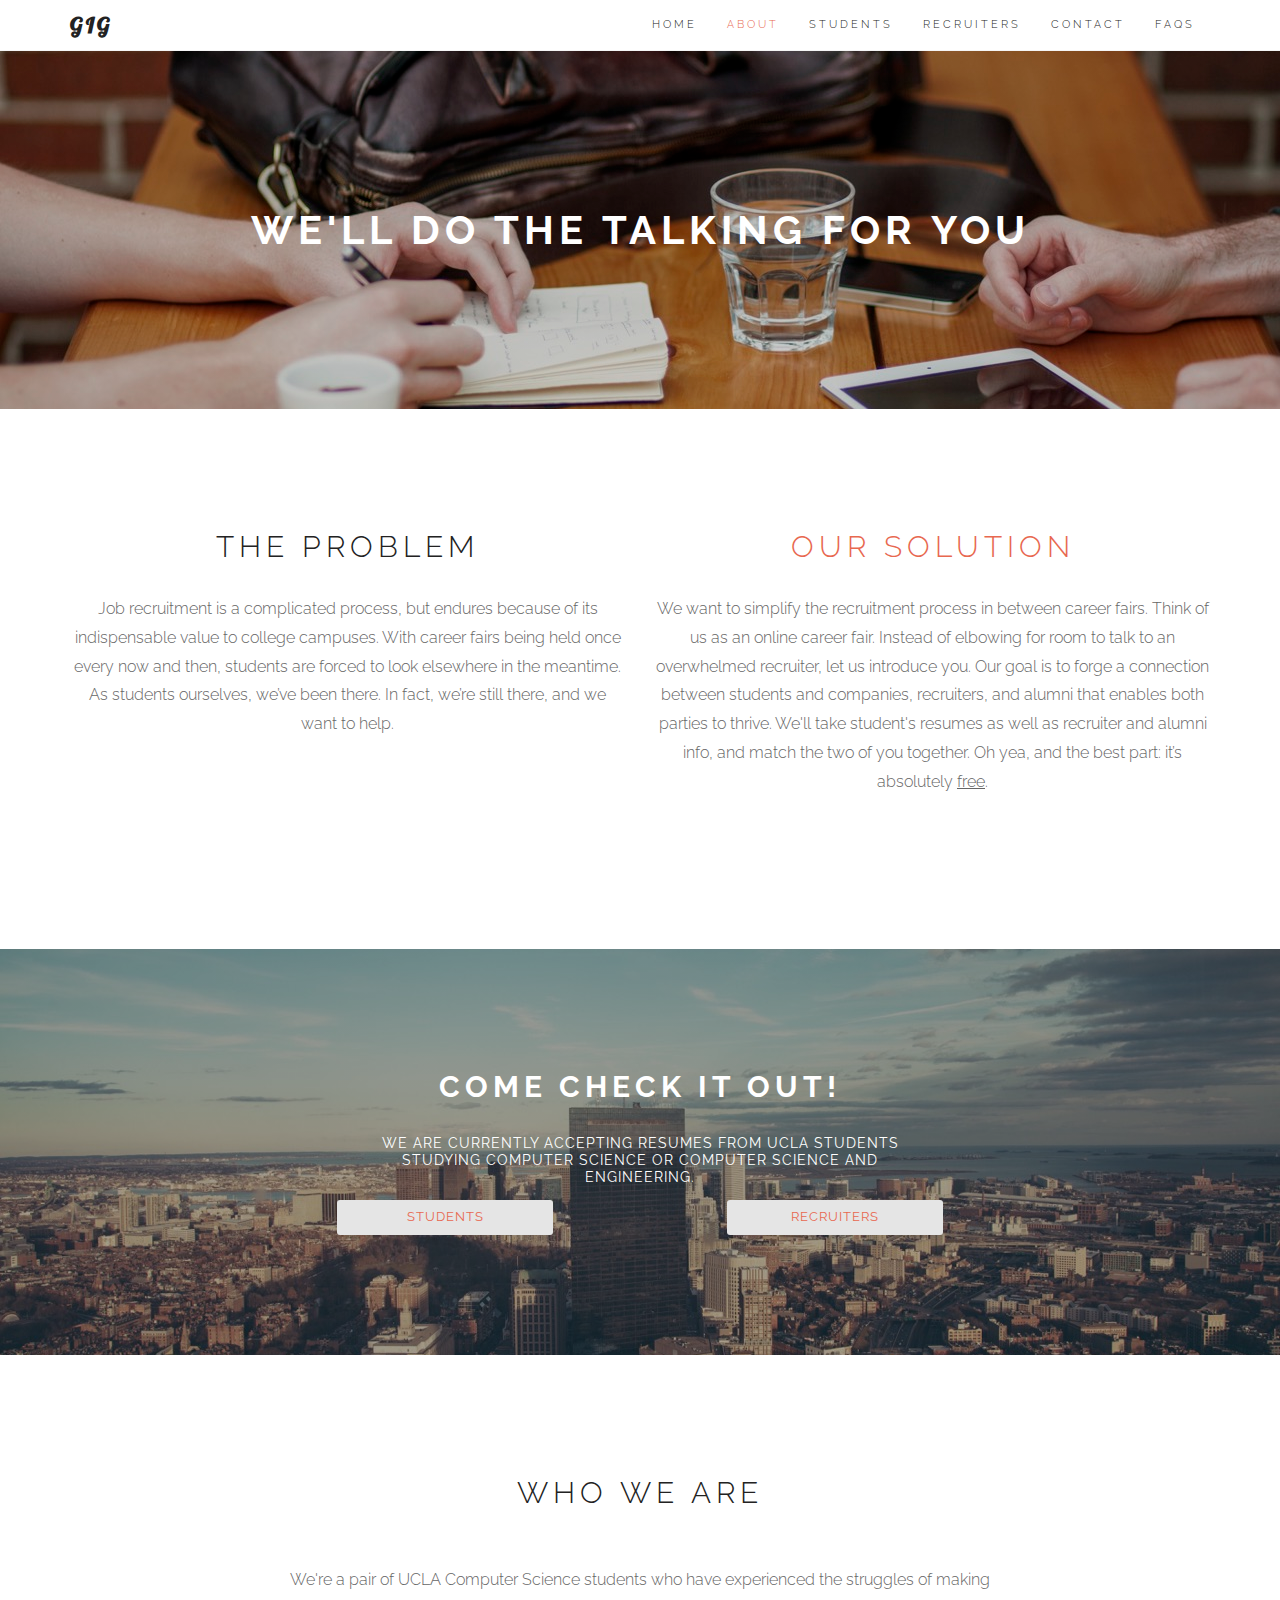
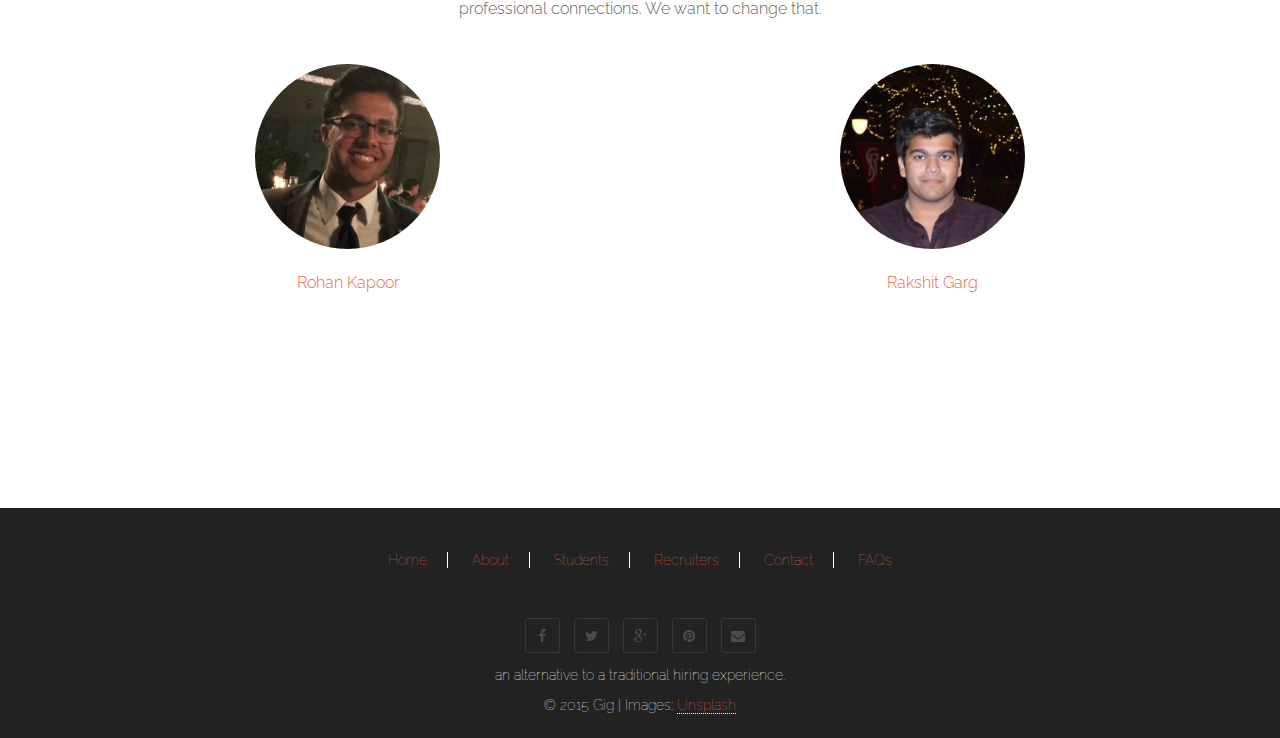
==== about.html @ ebc069ce "initial site" ====
<!DOCTYPE html>
<html lang="en">
<head>
    <meta charset="UTF-8">
    <meta name="viewport" content="width=device-width, initial-scale=1.0">
    <meta name="description" content="">
    <meta name="author" content="">

    <title>Gig</title>

    <!-- CSS -->
    <link href="assets/bootstrap/css/bootstrap.min.css" rel="stylesheet" media="screen">
    <link href="assets/css/font-awesome.min.css" rel="stylesheet" media="screen">
    <link href="assets/css/simple-line-icons.css" rel="stylesheet" media="screen">
    <link href="assets/css/animate.css" rel="stylesheet">

    <!-- Custom styles CSS -->
    <link href="assets/css/style.css" rel="stylesheet" media="screen">

    <script src="assets/js/modernizr.custom.js"></script>

</head>
<body>




<!-- Navigation start -->

<header class="header">

    <nav class="navbar navbar-custom" role="navigation">

        <div class="container">

            <div class="navbar-header">
                <button type="button" class="navbar-toggle" data-toggle="collapse" data-target="#custom-collapse">
                    <span class="sr-only">Toggle navigation</span>
                    <span class="icon-bar"></span>
                    <span class="icon-bar"></span>
                    <span class="icon-bar"></span>
                </button>
                <a class="navbar-brand" href="index.html">Gig</a>
            </div>

            <div class="collapse navbar-collapse" id="custom-collapse">
                <ul class="nav navbar-nav navbar-right">
                    <li><a href="index.html">Home</a></li>
                    <li class="active"><a href="about.html">About</a></li>
                    <li><a href="students.html">Students</a></li>
                    <li><a href="recruiters.html">Recruiters</a></li>
                    <li><a href="contact.html">Contact</a></li>
                        <li><a href="faq.html">FAQs</a></li>
                </ul>
            </div>

        </div><!-- .container -->

    </nav>

</header>

<!-- Navigation end -->
<section class="about-background">
    <div class="container">
        <h1 class="text-center" style="padding: 150px; color: white;">We'll do the talking for you</h1>
    </div>
</section>

<!-- Portfolio start -->

<section id="portfolio" class="pfblock">
    <div class="container">
        <div class="row">
            <div class="col-sm-6 pfblock-header" >
                <h2 class="pfblock-title">The Problem</h2>

                <div class="pfblock-subtitle2" style="padding-bottom: 90px;">
                    Job recruitment is a complicated process, but endures because of its
                    indispensable value to college campuses. With career fairs
                    being held once every now and then, students are forced to look elsewhere in
                    the meantime. As students ourselves, we’ve been there. In fact, we’re still there,
                    and we want to help.
                </div>
            </div>
            <div class="col-sm-6 pfblock-header wow fadeInUp">
                    <h2 class="pfblock-title" style="color: #E86850;">Our Solution</h2>

                    <div class="pfblock-subtitle2" style="padding-bottom: 30px;">
                        We want to simplify the recruitment process in between career fairs. Think of
                        us as an online career fair. Instead of elbowing for room to talk to an
                        overwhelmed recruiter, let us introduce you. Our goal is to forge a connection
                        between students and companies, recruiters, and alumni that enables both
                        parties to thrive. We'll take student's resumes as well as recruiter and
                        alumni info, and match the two of you together. Oh yea, and the best part:
                        it’s absolutely <u>free</u>.
                    </div>

            </div>
        </div>
        <!--<div class="row">
            <div class="col-sm-2"></div>
            <div class="col-sm-8 pfblock-header wow fadeInUp" >
                <h2 class="pfblock-title" style="color: #E86850;">Our Solution</h2>

                <div class="pfblock-subtitle2" style="padding-bottom: 30px;">
                    We want to simplify the recruitment process. Think of us as an online career fair. Instead of elbowing for
                    room to talk to an overwhelmed recruiter, let us introduce you. Our goal is to connect students with companies
                    where both parties will thrive.
                </div>

            </div>
            <div class="col-sm-2"></div>
        </div>-->
    </div>
</section>

<section class="pfblock students-recruits-background">
    <div class="container">
    <div class="row text-center">
        <div class="col-sm-3"></div>
        <div class="col-sm-6">
            <h2 class="pfblock-title text-center" style="color: white; font-weight: 700;">Come Check It Out!</h2>
            <h4 style=" padding-bottom: 10px; color: white; font-size: 14px; font-weight: 400;">We are currently accepting resumes from UCLA students
            studying Computer Science or Computer Science and Engineering. </h4>
        </div>
        <div class="col-sm-3"></div>
    </div>
    <div class="row">
        <div class="col-sm-2"></div>
        <div class="col-sm-4 pfblock-header wow fadeInUp" >
            <a class="button btn btn-group-lg" style="background-color: #e5e5e5; width:60%; !important;" href="students.php">Students</a>
        </div>
        <div class="col-sm-4 pfblock-header wow fadeInUp" >
            <a class="button btn btn-group-lg" style="background-color: #e5e5e5; width:60%; !important;" href="recruiters.html">Recruiters</a>
        </div>
        <div class="col-sm-2"></div>
    </div>
    </div>
</section>

<section class="pfblock">
    <div class="container">
        <div class="row">
            <div class="col-sm-2"></div>
            <div class="col-sm-8 pfblock-header wow fadeInUp" >
                <h2 class="pfblock-title">Who We Are</h2>
                <br>
                <div class="pfblock-subtitle3" >We're a pair of UCLA Computer Science students who have experienced the struggles of making professional connections. We want to change that.</div>
            </div>
            <div class="col-sm-2"></div>
        </div>
        <div class="row">
                <div class="col-sm-6 pfblock-header wow fadeInUp" align="middle" >
                    <img src="assets/images/rohan.jpg" class="img-responsive img-circle" style="padding: 20px; display: inline !important;"  width="225" alt="">

                    <div class="pfblock-subtitle2" style="padding-bottom: 90px;">
                        <a href="https://www.linkedin.com/in/rohanneilkapoor">Rohan Kapoor</a>
                    </div>

                </div>

                <div class="col-sm-6 pfblock-header wow fadeInUp" align="middle">
                    <img src="assets/images/rak.jpg" class=" img-responsive img-circle" style="padding: 20px; display: inline !important;" width="225" width="200" alt="">

                    <div class="pfblock-subtitle2" style="padding-bottom: 90px;">
                        <a href="https://www.linkedin.com/in/rakshitgarg">Rakshit Garg</a>
                    </div>

                </div>

        </div>
    </div>

        <!--<div class="row" style="padding-left: 10px; padding-right: 10px; padding-bottom: 40px;">
            <img src="assets/images/rohan.jpg" class="col-sm-6 img-responsive img-circle" alt="">
            <img src="assets/images/rak.jpg" class="col-sm-6 img-responsive img-circle" alt="">
        </div>-->



    <!-- .contaier -->
</section>


<!-- Portfolio end -->
<footer id="footer">
    <div class="container">
        <div class="row" style="padding-top: 20px;">

            <div class="col-sm-12" style="padding-bottom: 40px;">
                <a href="index.html" style="border-right: 1px solid white; padding-right: 20px;">Home</a>
                <a href="about.html" style="border-right: 1px solid white; padding-right: 20px; padding-left: 20px;">About</a>
                <a href="students.php" style="border-right: 1px solid white; padding-right: 20px; padding-left: 20px;">Students</a>
                <a href="recruiters.html" style="border-right: 1px solid white; padding-right: 20px; padding-left: 20px;">Recruiters</a>
                <a href="contact.html" style="border-right: 1px solid white; padding-right: 20px; padding-left: 20px;">Contact</a>
                <a href="faq.html" style="padding-left: 20px;">FAQs</a>
            </div>

        </div><!-- .row -->
        <div class="row">

            <div class="col-sm-12">

                <ul class="social-links">
                    <li><a href="index.html#" class="wow fadeInUp"><i class="fa fa-facebook"></i></a></li>
                    <li><a href="index.html#" class="wow fadeInUp" data-wow-delay=".1s"><i class="fa fa-twitter"></i></a></li>
                    <li><a href="index.html#" class="wow fadeInUp" data-wow-delay=".2s"><i class="fa fa-google-plus"></i></a></li>
                    <li><a href="index.html#" class="wow fadeInUp" data-wow-delay=".4s"><i class="fa fa-pinterest"></i></a></li>
                    <li><a href="index.html#" class="wow fadeInUp" data-wow-delay=".5s"><i class="fa fa-envelope"></i></a></li>
                </ul>

                <p style="margin-bottom: 5px !important;">
                    an alternative to a traditional hiring experience.
                </p>
                <p class="copyright">
                    © 2015 Gig | Images: <a href="https://unsplash.com/">Unsplash</a></a>
                </p>

            </div>

        </div><!-- .row -->
    </div><!-- .container -->
</footer>

<script src="assets/js/jquery-1.11.1.min.js"></script>
<script src="assets/bootstrap/js/bootstrap.min.js"></script>
<script src="assets/js/jquery.parallax-1.1.3.js"></script>
<script src="assets/js/imagesloaded.pkgd.js"></script>
<script src="assets/js/jquery.sticky.js"></script>
<script src="assets/js/smoothscroll.js"></script>
<script src="assets/js/wow.min.js"></script>
<script src="assets/js/jquery.easypiechart.js"></script>
<script src="assets/js/waypoints.min.js"></script>
<script src="assets/js/jquery.cbpQTRotator.js"></script>
<script src="assets/js/custom.js"></script>

</body>
</html>
---- assets/css/simple-line-icons.css ----
@font-face {
	font-family: 'Simple-Line-Icons';
	src:url('../fonts/Simple-Line-Icons.eot');
	src:url('../fonts/Simple-Line-Icons.eot?#iefix') format('embedded-opentype'),
		url('../fonts/Simple-Line-Icons.woff') format('woff'),
		url('../fonts/Simple-Line-Icons.ttf') format('truetype'),
		url('../fonts/Simple-Line-Icons.svg#Simple-Line-Icons') format('svg');
	font-weight: normal;
	font-style: normal;
}

/* Use the following CSS code if you want to use data attributes for inserting your icons */
[data-icon]:before {
	font-family: 'Simple-Line-Icons';
	content: attr(data-icon);
	speak: none;
	font-weight: normal;
	font-variant: normal;
	text-transform: none;
	line-height: 1;
	-webkit-font-smoothing: antialiased;
	-moz-osx-font-smoothing: grayscale;
}

/* Use the following CSS code if you want to have a class per icon */
/*
Instead of a list of all class selectors,
you can use the generic selector below, but it's slower:
[class*="icon-"] {
*/
.icon-user-female, .icon-user-follow, .icon-user-following, .icon-user-unfollow, .icon-trophy, .icon-screen-smartphone, .icon-screen-desktop, .icon-plane, .icon-notebook, .icon-moustache, .icon-mouse, .icon-magnet, .icon-energy, .icon-emoticon-smile, .icon-disc, .icon-cursor-move, .icon-crop, .icon-credit-card, .icon-chemistry, .icon-user, .icon-speedometer, .icon-social-youtube, .icon-social-twitter, .icon-social-tumblr, .icon-social-facebook, .icon-social-dropbox, .icon-social-dribbble, .icon-shield, .icon-screen-tablet, .icon-magic-wand, .icon-hourglass, .icon-graduation, .icon-ghost, .icon-game-controller, .icon-fire, .icon-eyeglasses, .icon-envelope-open, .icon-envelope-letter, .icon-bell, .icon-badge, .icon-anchor, .icon-wallet, .icon-vector, .icon-speech, .icon-puzzle, .icon-printer, .icon-present, .icon-playlist, .icon-pin, .icon-picture, .icon-map, .icon-layers, .icon-handbag, .icon-globe-alt, .icon-globe, .icon-frame, .icon-folder-alt, .icon-film, .icon-feed, .icon-earphones-alt, .icon-earphones, .icon-drop, .icon-drawer, .icon-docs, .icon-directions, .icon-direction, .icon-diamond, .icon-cup, .icon-compass, .icon-call-out, .icon-call-in, .icon-call-end, .icon-calculator, .icon-bubbles, .icon-briefcase, .icon-book-open, .icon-basket-loaded, .icon-basket, .icon-bag, .icon-action-undo, .icon-action-redo, .icon-wrench, .icon-umbrella, .icon-trash, .icon-tag, .icon-support, .icon-size-fullscreen, .icon-size-actual, .icon-shuffle, .icon-share-alt, .icon-share, .icon-rocket, .icon-question, .icon-pie-chart, .icon-pencil, .icon-note, .icon-music-tone-alt, .icon-music-tone, .icon-microphone, .icon-loop, .icon-logout, .icon-login, .icon-list, .icon-like, .icon-home, .icon-grid, .icon-graph, .icon-equalizer, .icon-dislike, .icon-cursor, .icon-control-start, .icon-control-rewind, .icon-control-play, .icon-control-pause, .icon-control-forward, .icon-control-end, .icon-calendar, .icon-bulb, .icon-bar-chart, .icon-arrow-up, .icon-arrow-right, .icon-arrow-left, .icon-arrow-down, .icon-ban, .icon-bubble, .icon-camcorder, .icon-camera, .icon-check, .icon-clock, .icon-close, .icon-cloud-download, .icon-cloud-upload, .icon-doc, .icon-envelope, .icon-eye, .icon-flag, .icon-folder, .icon-heart, .icon-info, .icon-key, .icon-link, .icon-lock, .icon-lock-open, .icon-magnifier, .icon-magnifier-add, .icon-magnifier-remove, .icon-paper-clip, .icon-paper-plane, .icon-plus, .icon-pointer, .icon-power, .icon-refresh, .icon-reload, .icon-settings, .icon-star, .icon-symbol-female, .icon-symbol-male, .icon-target, .icon-volume-1, .icon-volume-2, .icon-volume-off, .icon-users {
	font-family: 'Simple-Line-Icons';
	speak: none;
	font-style: normal;
	font-weight: normal;
	font-variant: normal;
	text-transform: none;
	line-height: 1;
	-webkit-font-smoothing: antialiased;
}
.icon-user-female:before {
	content: "\e000";
}
.icon-user-follow:before {
	content: "\e002";
}
.icon-user-following:before {
	content: "\e003";
}
.icon-user-unfollow:before {
	content: "\e004";
}
.icon-trophy:before {
	content: "\e006";
}
.icon-screen-smartphone:before {
	content: "\e010";
}
.icon-screen-desktop:before {
	content: "\e011";
}
.icon-plane:before {
	content: "\e012";
}
.icon-notebook:before {
	content: "\e013";
}
.icon-moustache:before {
	content: "\e014";
}
.icon-mouse:before {
	content: "\e015";
}
.icon-magnet:before {
	content: "\e016";
}
.icon-energy:before {
	content: "\e020";
}
.icon-emoticon-smile:before {
	content: "\e021";
}
.icon-disc:before {
	content: "\e022";
}
.icon-cursor-move:before {
	content: "\e023";
}
.icon-crop:before {
	content: "\e024";
}
.icon-credit-card:before {
	content: "\e025";
}
.icon-chemistry:before {
	content: "\e026";
}
.icon-user:before {
	content: "\e005";
}
.icon-speedometer:before {
	content: "\e007";
}
.icon-social-youtube:before {
	content: "\e008";
}
.icon-social-twitter:before {
	content: "\e009";
}
.icon-social-tumblr:before {
	content: "\e00a";
}
.icon-social-facebook:before {
	content: "\e00b";
}
.icon-social-dropbox:before {
	content: "\e00c";
}
.icon-social-dribbble:before {
	content: "\e00d";
}
.icon-shield:before {
	content: "\e00e";
}
.icon-screen-tablet:before {
	content: "\e00f";
}
.icon-magic-wand:before {
	content: "\e017";
}
.icon-hourglass:before {
	content: "\e018";
}
.icon-graduation:before {
	content: "\e019";
}
.icon-ghost:before {
	content: "\e01a";
}
.icon-game-controller:before {
	content: "\e01b";
}
.icon-fire:before {
	content: "\e01c";
}
.icon-eyeglasses:before {
	content: "\e01d";
}
.icon-envelope-open:before {
	content: "\e01e";
}
.icon-envelope-letter:before {
	content: "\e01f";
}
.icon-bell:before {
	content: "\e027";
}
.icon-badge:before {
	content: "\e028";
}
.icon-anchor:before {
	content: "\e029";
}
.icon-wallet:before {
	content: "\e02a";
}
.icon-vector:before {
	content: "\e02b";
}
.icon-speech:before {
	content: "\e02c";
}
.icon-puzzle:before {
	content: "\e02d";
}
.icon-printer:before {
	content: "\e02e";
}
.icon-present:before {
	content: "\e02f";
}
.icon-playlist:before {
	content: "\e030";
}
.icon-pin:before {
	content: "\e031";
}
.icon-picture:before {
	content: "\e032";
}
.icon-map:before {
	content: "\e033";
}
.icon-layers:before {
	content: "\e034";
}
.icon-handbag:before {
	content: "\e035";
}
.icon-globe-alt:before {
	content: "\e036";
}
.icon-globe:before {
	content: "\e037";
}
.icon-frame:before {
	content: "\e038";
}
.icon-folder-alt:before {
	content: "\e039";
}
.icon-film:before {
	content: "\e03a";
}
.icon-feed:before {
	content: "\e03b";
}
.icon-earphones-alt:before {
	content: "\e03c";
}
.icon-earphones:before {
	content: "\e03d";
}
.icon-drop:before {
	content: "\e03e";
}
.icon-drawer:before {
	content: "\e03f";
}
.icon-docs:before {
	content: "\e040";
}
.icon-directions:before {
	content: "\e041";
}
.icon-direction:before {
	content: "\e042";
}
.icon-diamond:before {
	content: "\e043";
}
.icon-cup:before {
	content: "\e044";
}
.icon-compass:before {
	content: "\e045";
}
.icon-call-out:before {
	content: "\e046";
}
.icon-call-in:before {
	content: "\e047";
}
.icon-call-end:before {
	content: "\e048";
}
.icon-calculator:before {
	content: "\e049";
}
.icon-bubbles:before {
	content: "\e04a";
}
.icon-briefcase:before {
	content: "\e04b";
}
.icon-book-open:before {
	content: "\e04c";
}
.icon-basket-loaded:before {
	content: "\e04d";
}
.icon-basket:before {
	content: "\e04e";
}
.icon-bag:before {
	content: "\e04f";
}
.icon-action-undo:before {
	content: "\e050";
}
.icon-action-redo:before {
	content: "\e051";
}
.icon-wrench:before {
	content: "\e052";
}
.icon-umbrella:before {
	content: "\e053";
}
.icon-trash:before {
	content: "\e054";
}
.icon-tag:before {
	content: "\e055";
}
.icon-support:before {
	content: "\e056";
}
.icon-size-fullscreen:before {
	content: "\e057";
}
.icon-size-actual:before {
	content: "\e058";
}
.icon-shuffle:before {
	content: "\e059";
}
.icon-share-alt:before {
	content: "\e05a";
}
.icon-share:before {
	content: "\e05b";
}
.icon-rocket:before {
	content: "\e05c";
}
.icon-question:before {
	content: "\e05d";
}
.icon-pie-chart:before {
	content: "\e05e";
}
.icon-pencil:before {
	content: "\e05f";
}
.icon-note:before {
	content: "\e060";
}
.icon-music-tone-alt:before {
	content: "\e061";
}
.icon-music-tone:before {
	content: "\e062";
}
.icon-microphone:before {
	content: "\e063";
}
.icon-loop:before {
	content: "\e064";
}
.icon-logout:before {
	content: "\e065";
}
.icon-login:before {
	content: "\e066";
}
.icon-list:before {
	content: "\e067";
}
.icon-like:before {
	content: "\e068";
}
.icon-home:before {
	content: "\e069";
}
.icon-grid:before {
	content: "\e06a";
}
.icon-graph:before {
	content: "\e06b";
}
.icon-equalizer:before {
	content: "\e06c";
}
.icon-dislike:before {
	content: "\e06d";
}
.icon-cursor:before {
	content: "\e06e";
}
.icon-control-start:before {
	content: "\e06f";
}
.icon-control-rewind:before {
	content: "\e070";
}
.icon-control-play:before {
	content: "\e071";
}
.icon-control-pause:before {
	content: "\e072";
}
.icon-control-forward:before {
	content: "\e073";
}
.icon-control-end:before {
	content: "\e074";
}
.icon-calendar:before {
	content: "\e075";
}
.icon-bulb:before {
	content: "\e076";
}
.icon-bar-chart:before {
	content: "\e077";
}
.icon-arrow-up:before {
	content: "\e078";
}
.icon-arrow-right:before {
	content: "\e079";
}
.icon-arrow-left:before {
	content: "\e07a";
}
.icon-arrow-down:before {
	content: "\e07b";
}
.icon-ban:before {
	content: "\e07c";
}
.icon-bubble:before {
	content: "\e07d";
}
.icon-camcorder:before {
	content: "\e07e";
}
.icon-camera:before {
	content: "\e07f";
}
.icon-check:before {
	content: "\e080";
}
.icon-clock:before {
	content: "\e081";
}
.icon-close:before {
	content: "\e082";
}
.icon-cloud-download:before {
	content: "\e083";
}
.icon-cloud-upload:before {
	content: "\e084";
}
.icon-doc:before {
	content: "\e085";
}
.icon-envelope:before {
	content: "\e086";
}
.icon-eye:before {
	content: "\e087";
}
.icon-flag:before {
	content: "\e088";
}
.icon-folder:before {
	content: "\e089";
}
.icon-heart:before {
	content: "\e08a";
}
.icon-info:before {
	content: "\e08b";
}
.icon-key:before {
	content: "\e08c";
}
.icon-link:before {
	content: "\e08d";
}
.icon-lock:before {
	content: "\e08e";
}
.icon-lock-open:before {
	content: "\e08f";
}
.icon-magnifier:before {
	content: "\e090";
}
.icon-magnifier-add:before {
	content: "\e091";
}
.icon-magnifier-remove:before {
	content: "\e092";
}
.icon-paper-clip:before {
	content: "\e093";
}
.icon-paper-plane:before {
	content: "\e094";
}
.icon-plus:before {
	content: "\e095";
}
.icon-pointer:before {
	content: "\e096";
}
.icon-power:before {
	content: "\e097";
}
.icon-refresh:before {
	content: "\e098";
}
.icon-reload:before {
	content: "\e099";
}
.icon-settings:before {
	content: "\e09a";
}
.icon-star:before {
	content: "\e09b";
}
.icon-symbol-female:before {
	content: "\e09c";
}
.icon-symbol-male:before {
	content: "\e09d";
}
.icon-target:before {
	content: "\e09e";
}
.icon-volume-1:before {
	content: "\e09f";
}
.icon-volume-2:before {
	content: "\e0a0";
}
.icon-volume-off:before {
	content: "\e0a1";
}
.icon-users:before {
	content: "\e001";
}
---- assets/css/style.css ----
@import url(http://fonts.googleapis.com/css?family=Raleway:400,300,500,700,800,100,200,600);
@import url(http://fonts.googleapis.com/css?family=Lobster);

/*!
 * Clean v2.0.0
 * Homepage: http://scripteden.com
 * Copyright 2015 Script Eden
 * Licensed under MIT
*/

body {
	font: 300 14px/1.8 'Raleway', sans-serif;
	color: #666;
	overflow-x: hidden;
}

img {
	max-width: 100%;
	height: auto;
}

a {
	color: #E86850;
}

a:hover {
	text-decoration: none;
	color: #999;
}

/* ---------------------------------------------- /*
 * Transition elsements
/* ---------------------------------------------- */


.navbar a,
.form-control {
	-webkit-transition: all 0.4s ease-in-out 0s;
	   -moz-transition: all 0.4s ease-in-out 0s;
		-ms-transition: all 0.4s ease-in-out 0s;
		 -o-transition: all 0.4s ease-in-out 0s;
			transition: all 0.4s ease-in-out 0s;
}

input[type=file],
input[type=submit],
a,
.btn {
	-webkit-transition: all 0.125s ease-in-out 0s;
	   -moz-transition: all 0.125s ease-in-out 0s;
		-ms-transition: all 0.125s ease-in-out 0s;
		 -o-transition: all 0.125s ease-in-out 0s;
			transition: all 0.125s ease-in-out 0s;
}

/* ---------------------------------------------- /*
 * Reset box-shadow
/* ---------------------------------------------- */

input[type=file],
input[type=submit],
.btn,
.form-control,
.form-control:hover,
.form-control:focus,
.navbar-custom .dropdown-menu {
	-webkit-box-shadow: none;
			box-shadow: none;
}

/* ---------------------------------------------- /*
 * Typography
/* ---------------------------------------------- */

h3 {
	font: 700 40px/1.2 Raleway, sans-serif;
	letter-spacing: 5px;
	margin: 5px 0 5px;
	color: #222;
}

h1, h2, h4, h5, h6 {
	font: 700 40px/1.2 Raleway, sans-serif;
	text-transform: uppercase;
	letter-spacing: 5px;
	margin: 5px 0 5px;
	color: #222;
}

h2 {
	font-size: 30px;
	margin: 0 0 30px;
}

h3 {
	font-size: 13px;
	letter-spacing: 1px;
	margin: 0 0 5px;
}

h4 {
	font-size: 12px;
	letter-spacing: 1px;
}

h5 {
	font-size: 12px;
	letter-spacing: 1px;
	font-weight: 400;
}

h6 {
	font-size: 11px;
	letter-spacing: 1px;
	font-weight: 400;
}

/* ---------------------------------------------- /*
 * Reset border-radius
/* ---------------------------------------------- */

input[type=file],
input[type=submit],
.btn,
.iconbox,
.progress,
#filter li,
.scroll-up a,
.form-control,
.input-group-addon {
	-webkit-border-radius: 3px;
	   -moz-border-radius: 3px;
		 -o-border-radius: 3px;
			border-radius: 3px;
}


/* ---------------------------------------------- /*
 * Input-group
/* ---------------------------------------------- */

.input-group .form-control {
	z-index: auto;
}

.input-group-addon {
	background: #D8E1E4;
	border: 2px solid #D8E1E4;
	padding: 6px 15px;
	font-weight: 700;
}

/* ---------------------------------------------- /*
 * Inputs styles
/* ---------------------------------------------- */

.form-control {
	background: #FFF;
	border: 1px solid #D8E1E4;
	font-size: 12px;
	padding: 0 15px;
}

.form-control:focus{
    border-color: rgba(135, 135, 135, 0.7);
}

.input-lg,
.form-horizontal .form-group-lg .form-control {
	height: 38px;
	font-size: 13px;
}

.input-sm,
.form-horizontal .form-group-sm .form-control {
	font-size: 11px;
	height: 30px;
}

textarea.form-control {
	padding: 15px;
    max-width: 100%;
    min-width: 100%;
}

/* ---------------------------------------------- /*
 * Custom button style
/* ---------------------------------------------- */

input[type=file],
input[type=submit],
.btn {
	font-family: Raleway, sans-serif;
	text-transform: uppercase;
	letter-spacing: 1px;
	font-size: 13px;
	padding: 8px 26px;
	border: 0;
}

input[type=file],
input[type=submit],
.btn:hover,
.btn:focus,
.btn:active,
.btn.active {
	outline: inherit !important;
}

/* Button size */

input[type=file],
input[type=submit],
.btn-lg,
.btn-group-lg > .btn {
	padding: 10px 25px;
	line-height: 20px;
	font-size: 13px;
    background: rgba(17, 17, 17, 0.8);
    color: #fff;
}

input[type=file],
input[type=submit],
.btn-lg:hover,
.btn-group-lg > .btn:hover{
	line-height: 20px;
    background: rgba(17, 17, 17, 1.8);
    color: #fff;
}


input[type=file] {
	background: rgba(0,0,0,0);
	color: rgba(0,0,0,0);
}



.btn-sm,
.btn-group-sm > .btn {
	padding: 6px 25px;
	font-size: 11px;
}


.btn-xs,
.btn-group-xs > .btn {
	padding: 5px 25px;
	font-size: 10px;
}

input[type=file],
input[type=submit],
.btn .icon-before {
	margin-right: 6px;
}
input[type=submit],
.btn .icon-after {
	margin-left: 6px;
}

/* ---------------------------------------------- /*
 * General Styles
/* ---------------------------------------------- */

.pfblock {
	padding: 120px 0 100px;
}

.pfblock-gray {
	background: #fbfbfb;
}

.pfblock-image {
	padding: 0;
}

.calltoaction h1,
.calltoaction h2,
.calltoaction h3,
.calltoaction h4,
.calltoaction h5,
.calltoaction h6,
.pfblock-image,
.pfblock-image h1,
.pfblock-image h2,
.pfblock-image h3,
.pfblock-image h4,
.pfblock-image h5,
.pfblock-image h6 {
	color: #fff;
}

.pfblock-header {
	text-align: center;
	margin: 0 0 20px;
}

.pfblock-header-left {
	text-align: left;
}

.pfblock-header-left .pfblock-line {
	width: inherit;
	margin: 30px 0;
}

.pfblock-title{
	font-size: 30px;
    font-weight: 300;
    padding-top: -20px;
    padding-bottom: 0px;
}

.jumbo-text {
	font-size: 200px;
}



.pfblock-subtitle {
	font-family: Raleway, sans-serif;
	font-style: normal;
	font-size: 16px;
	padding-top: 20px;
	padding-bottom: 120px;
}

.pfblock-subtitle2 {
	font-family: Raleway, sans-serif;
	font-style: normal;
	font-size: 16px;
	padding-top: 0px;
	padding-bottom: 120px;
}

.pfblock-subtitle3 {
	font-family: Raleway, sans-serif;
	font-style: normal;
	font-size: 16px;
	padding-top: 0px;
	padding-bottom: 0px;
}

.pfblock-line {
	background: #E86850;
	width: 300px;
	height: 1px;
	margin: 30px auto;

}

.pfblock-icon {
	font-size: 32px;
}

.subtitle-main {
	color: #fff;


}
.calltoaction *{
    text-align: center;
}
.calltoaction {
	background: linear-gradient( rgba(0, 0, 0, .5), rgba(0, 0, 0, .4) ), url(../images/resume.jpg);
	width: 100%;
	background-position: center center;
	background-repeat: none;
	-webkit-background-size: cover;
	-moz-background-size: cover;
	background-size: cover;
	-o-background-size: cover;

}

.calltoaction h2 {
	font-size: 20px;
	letter-spacing: 1px;
	margin-bottom: 5px;
}

.calltoaction-decription{
    padding-top: 20px;
    padding-bottom: 30px;
    font-size: 20px;
    color: #fff;
}

input[type=file],
input[type=submit],
.calltoaction-btn {
	text-align: center;
}

input[type=file],
input[type=submit],
.calltoaction-btn > .btn {
    background: rgba(255, 255, 255, .8);
    color: #111;
	margin-top: 5px;
	margin-bottom: 5px;
}
input[type=file],
input[type=submit],
.calltoaction-btn > .btn:hover{
    background: #fff;
}

.long-down {
	margin-bottom: 40px;
}

/* ---------------------------------------------- /*
 * Home
/* ---------------------------------------------- */

.home-background{
	background: linear-gradient( rgba(0, 0, 0, .3), rgba(0, 0, 0, .3) ), url(../images/cover3.jpg);
	width: 100%;
	background-position: center center;
	background-repeat: none;
	-webkit-background-size: cover;
	-moz-background-size: cover;
	background-size: cover;
	-o-background-size: cover;
}

.home-overlay {
    background-color: rgba(44, 62, 80, 0.3);
/*    background-image: url("../images/pattern.png");
*/    background-repeat: repeat;
    height: 100%;
    left: 0;
    position: absolute;
    top: 0;
    width: 100%;
    z-index: 0;
}

.intro {
	position: absolute;
	width: 100%;
	top: 50%;
	left: 0;
	text-align: center;
	-webkit-transform: translate(0%, -50%);
	   -moz-transform: translate(0%, -50%);
		-ms-transform: translate(0%, -50%);
		 -o-transform: translate(0%, -50%);
			transform: translate(0%, -50%);
	padding: 0 15px;
}

.intro h1{
    font-weight: 800;
}

.start {
	font-family: Raleway, sans-serif;
	font-size: 16px;
	font-style: normal;
	text-transform: none;
	margin: 15px 0;
}

/* ---------------------------------------------- /*
 * Servise
/* ---------------------------------------------- */

.iconbox {
	background: #fff;
	border-bottom: 1px solid #d4d4d4;
	text-align: center;
	padding: 40px 20px;
	margin: 0 0 20px;
}

.iconbox-icon {
	margin: 0 0 15px;
	font-size: 32px;
	color: #222;
}

.iconbox-title {
	margin: 0 0 15px;
	padding: 0;
}

/* ---------------------------------------------- /*
 * Skills
/* ---------------------------------------------- */

.chart {
    display: inline-block;
    height: 140px;
    margin: 50px 0;
    position: relative;
    text-align: center;
    width: 140px;
}
.chart canvas {
    left: 0;
    position: absolute;
    top: 0;
}
.percent {
    display: inline-block;
    font-size: 25px;
    font-weight: 300;
    line-height: 140px;
    z-index: 2;
}
.percent:after {
    content: "%";
    font-size: 50%;
    margin-left: 0.1em;
}

/* ---------------------------------------------- /*
 * Contact
/* ---------------------------------------------- */

.ajax-response {
	text-align: center;
}

/* ---------------------------------------------- /*
 * Footer
/* ---------------------------------------------- */

#footer {
	background: #222;
	text-align: center;
	padding: 20px 0;
	color: #FFF;
	font-weight: 100;
}

.copyright {
	margin: 0;
}

.copyright a{
    border-bottom: 1px dotted #fff;
}

#footer span{
    animation-iteration-count: infinite;
    -webkit-animation-iteration-count: infinite;
    color: #E86850;
}

.social-links {
	list-style: none;
	padding: 0;
	margin: 0 0 5px;
}

.social-links li {
	display: inline-block;
	margin: 5px;
}

.social-links a {
	width: 35px;
	height: 35px;
	display: block;
	line-height: 34px;
	text-align: center;
	border: 1px solid rgba(255, 255, 255, .1);
	-webkit-border-radius: 3px;
	   -moz-border-radius: 3px;
			border-radius: 3px;
	font-size: 14px;
	color: rgba(255, 255, 255, .2);
}

.social-links a:hover {
	border: 1px solid rgba(255, 255, 255, .5);
	color: rgba(255, 255, 255, 1);
}

/* ---------------------------------------------- /*
 * Navigation
/* ---------------------------------------------- */

.header {
	border-bottom: 1px solid #f5f5f5;
	position: relative;
	width: 100%;
	z-index: 998;
}

.navbar-custom {
	border: 0;
	border-radius: 0;
	margin: 0;
	text-transform: uppercase;
	font-family: Raleway, sans-serif;
}

.navbar-custom,
.navbar-custom .dropdown-menu {
	background: #fff;
	padding: 0;
}

.navbar-custom .navbar-brand,
.navbar-custom .navbar-nav > li > a,
.navbar-custom .navbar-nav .dropdown-menu > li > a {
	font-size: 11px;
	letter-spacing: 3px;
	color: #222;
}

.navbar-custom .nav li.active,
.navbar-custom .nav li a:hover,
.navbar-custom .nav li a:focus,
.navbar-custom .navbar-nav > li.active a {
	background: none;
	outline: 0;
	color: #E86850;
}

.navbar-custom .navbar-brand {
	font-weight: 700;
	font-size: 22px;
    font-family: Lobster, cursive;
}

.navbar-custom .dropdown-menu {
	border: 0;
	border-top: 2px solid #E86850;
	border-radius: 0;
}

.navbar-custom .dropdown-menu > li > a {
	padding: 10px 20px;
}

.navbar-custom .nav .open > a,
.navbar-custom .dropdown-menu > li > a:hover,
.navbar-custom .dropdown-menu > li > a:focus {
	background: #f5f5f5;
}

.navbar-custom .navbar-toggle .icon-bar {
	background: #222;
}

/* ---------------------------------------------- /*
 * Scroll to top
/* ---------------------------------------------- */

.scroll-up {
	position: fixed;
	display: none;
	z-index: 999;
	bottom: 2em;
	right: 2em;
}

.scroll-up a {
	background-color: rgba(135, 135, 135, 0.5);
	display: block;
	width: 35px;
	height: 35px;
	text-align: center;
	color: #fff;
	font-size: 15px;
	line-height: 30px;
}

.scroll-up a:hover,
.scroll-up a:active {
	background-color: rgba(235, 235, 235, .8);
	color: #E86850;
}

/* ---------------------------------------------- /*
 *Scroll Down
/* ---------------------------------------------- */

.scroll-down {
	position: absolute;
	left: 50%;
	bottom: 40px;
	border: 2px solid #fff;
	border-radius: 50%;
	height: 50px;
	width: 50px;
	margin-left: -15px;
	display: block;
	z-index: 10;
    text-align: center;
}

.scroll-down span{
    position: relative;
    color: #fff;
    -webkit-animation-name: drop;
	-webkit-animation-duration: 1s;
	-webkit-animation-timing-function: linear;
	-webkit-animation-delay: 0s;
	-webkit-animation-iteration-count: infinite;
	-webkit-animation-play-state: running;
	animation-name: drop;
	animation-duration: 1s;
	animation-timing-function: linear;
	animation-delay: 0s;
	animation-iteration-count: infinite;
	animation-play-state: running;
}

@-webkit-keyframes drop	{
	0%   { top:0px;  opacity: 0;}
	30%  { top:10px; opacity: 1;}
	100% { top:25px; opacity: 0;}
}

@keyframes drop	{
	0%   { top:0px;  opacity: 0;}
	30%  { top:10px; opacity: 1;}
	100% { top:25px; opacity: 0;}
}

/* ---------------------------------------------- /*
 * Preloader
/* ---------------------------------------------- */

#preloader {
	background: #FFF;
	bottom: 0;
	left: 0;
	position: fixed;
	right: 0;
	top: 0;
	z-index: 9999;
}

#status {
	background-image: url(../images/preloader.gif);
	background-position: center;
	background-repeat: no-repeat;
	height: 200px;
	left: 50%;
	margin: -100px 0 0 -100px;
	position: absolute;
	top: 50%;
	width: 200px;
}

/* ---------------------------------------------- /*
 * Media
/* ---------------------------------------------- */

@media (max-width: 767px) {

	.calltoaction {
		text-align: center;
	}

}

@media (max-width: 480px) {

	h1 {
		font-size: 34px;
		letter-spacing: 3px;
	}

	h2 {
		font-size: 24px;
		margin: 0 0 30px;
		letter-spacing: 3px;
	}

}


/*--------------------------------*/
/***** Portfolio Common style *****/
/*--------------------------------*/

.grid {
	position: relative;
	clear: both;
	margin: 0 auto;
	padding: 1em 0 4em;
	max-width: 100%;
	list-style: none;
	text-align: center;
}

.grid h2{
    font-size: 20px;
}

.grid figure {
	position: relative;
	float: left;
	overflow: hidden;
	margin: 10px 1%;
	min-width: 100%;
	max-width: 100%;
	height: auto;
	background: #3085a3;
	text-align: center;
	cursor: pointer;
}

.grid figure img {
	position: relative;
	display: block;
	min-height: auto;
	max-width: 100%;
	opacity: 0.8;
}

.grid figure figcaption {
	padding: 2em;
	color: #fff;
	text-transform: uppercase;
	font-size: 1.25em;
	-webkit-backface-visibility: hidden;
	backface-visibility: hidden;
}

.grid figure figcaption::before,
.grid figure figcaption::after {
	pointer-events: none;
}

.grid figure figcaption,
.grid figure figcaption > a {
	position: absolute;
	top: 0;
	left: 0;
	width: 100%;
	height: 100%;
}

/* Anchor will cover the whole item by default */
/* For some effects it will show as a button */
.grid figure figcaption > a {
	z-index: 1000;
	text-indent: 200%;
	white-space: nowrap;
	font-size: 0;
	opacity: 0;
}

.grid figure h2 {
	word-spacing: -0.15em;
	font-weight: 300;
}

.grid figure h2 span {
	font-weight: 800;
}

.grid figure h2,
.grid figure p {
	margin: 0;
}

.grid figure p {
	letter-spacing: 1px;
	font-size: 68.5%;
}

/*---------------*/
/***** Bubba *****/
/*---------------*/

figure.effect-bubba {
	background: #E86850;
}

figure.effect-bubba img {
	opacity: 0.7;
	-webkit-transition: opacity 0.35s;
	transition: opacity 0.35s;
}

figure.effect-bubba:hover img {
	opacity: 0.4;
}

figure.effect-bubba figcaption::before,
figure.effect-bubba figcaption::after {
	position: absolute;
	top: 30px;
	right: 30px;
	bottom: 30px;
	left: 30px;
	content: '';
	opacity: 0;
	-webkit-transition: opacity 0.35s, -webkit-transform 0.35s;
	transition: opacity 0.35s, transform 0.35s;
}

figure.effect-bubba figcaption::before {
	border-top: 1px solid #fff;
	border-bottom: 1px solid #fff;
	-webkit-transform: scale(0,1);
	transform: scale(0,1);
}

figure.effect-bubba figcaption::after {
	border-right: 1px solid #fff;
	border-left: 1px solid #fff;
	-webkit-transform: scale(1,0);
	transform: scale(1,0);
}

figure.effect-bubba h2 {
	padding-top: 10%;
	-webkit-transition: -webkit-transform 0.35s;
	transition: transform 0.35s;
	-webkit-transform: translate3d(0,-20px,0);
	transform: translate3d(0,-20px,0);
    color: #fff;
}

figure.effect-bubba p {
	padding: 20px 2.5em;
	opacity: 0;
	-webkit-transition: opacity 0.35s, -webkit-transform 0.35s;
	transition: opacity 0.35s, transform 0.35s;
	-webkit-transform: translate3d(0,20px,0);
	transform: translate3d(0,20px,0);
}

figure.effect-bubba:hover figcaption::before,
figure.effect-bubba:hover figcaption::after {
	opacity: 1;
	-webkit-transform: scale(1);
	transform: scale(1);
}

figure.effect-bubba:hover h2,
figure.effect-bubba:hover p {
	opacity: 1;
	-webkit-transform: translate3d(0,0,0);
	transform: translate3d(0,0,0);
}

/*-----------------------*/
/***** Quote Rotator *****/
/*-----------------------*/

.cbp-qtrotator {
	position: relative;
	margin: 3em auto 0em auto;
	max-width: 90%;
	width: 90%;
}

.cbp-qtrotator .cbp-qtcontent {
	position: absolute;
	min-height: 200px;
	border-top: 1px solid #f4f4f4;
	border-bottom: 1px solid #f4f4f4;
	padding: 2em 0;
	top: 0;
	z-index: 0;
	opacity: 0;
	width: 100%;
}

.no-js .cbp-qtrotator .cbp-qtcontent {
	border-bottom: none;
}

.cbp-qtrotator .cbp-qtcontent.cbp-qtcurrent,
.no-js .cbp-qtrotator .cbp-qtcontent {
	position: relative; 
	z-index: 100;
	pointer-events: auto;
	opacity: 1;
}

.cbp-qtrotator .cbp-qtcontent:before,
.cbp-qtrotator .cbp-qtcontent:after {
	content: " ";
	display: table;
}

.cbp-qtrotator .cbp-qtcontent:after {
	clear: both;
}

.cbp-qtprogress {
	position: absolute;
	background: #E86850;
	height: 1px;
	width: 0%;
	top: 0;
	z-index: 1000;
}

.cbp-qtrotator blockquote {
	margin: 0;
	padding: 0;
    border: 0;
    font-size: 12px;
}

.cbp-qtrotator blockquote p {
	font-size: 2em;
	color: #888;
	font-weight: 300;
	margin: 0.4em 0 1em;
}

.cbp-qtrotator blockquote footer {
	font-size: 1.2em;
}

.cbp-qtrotator blockquote footer:before {
	content: '― ';
}

.cbp-qtrotator .cbp-qtcontent img {
	float: right;
	margin-left: 3em;
}

/* Example for media query */
@media screen and (max-width: 30.6em) { 

	.cbp-qtrotator {
		font-size: 70%;
	}

	.cbp-qtrotator img {
		width: 80px;
	}

}

.card{
	width: 100%;
	border: 0px solid white;
	box-shadow: 3px 3px 3px 3px #b7b7b7;
	min-height: 250px;
	padding: 50px;
	margin: 0px;
	background: transparent;
}
#mainbox{
	box-sizing: border-box;
	justify-content: left;
	display: flex;
	flex-wrap: wrap;
}

#mainbox2{
	box-sizing: border-box;
	justify-content: left;
	display: flex;
	flex-wrap: wrap;
}

.flex-center-vertically {
	display: flex;
	justify-content: center;
	flex-direction: column;
	height: 250px;
}

.about-background{
	background: linear-gradient( rgba(0, 0, 0, .2), rgba(0, 0, 0, .2) ), url(../images/meeting.jpg);
	width: 100%;
	background-position: center center;
	background-repeat: none;
	-webkit-background-size: cover;
	-moz-background-size: cover;
	background-size: cover;
	-o-background-size: cover;
}

.students-recruits-background{
	background: linear-gradient( rgba(0, 0, 0, .3), rgba(0, 0, 0, .3) ), url(../images/city.jpg);
	width: 100%;
	background-position: center center;
	background-repeat: none;
	-webkit-background-size: cover;
	-moz-background-size: cover;
	background-size: cover;
	-o-background-size: cover;
}

.recruits-background{
	background: linear-gradient( rgba(0, 0, 0, 0), rgba(0, 0, 0, 0) ), url(../images/recruiters.jpg);
	width: 100%;
	background-position: center center;
	background-repeat: none;
	-webkit-background-size: cover;
	-moz-background-size: cover;
	background-size: cover;
	-o-background-size: cover;
}

.vertical-divider{
	border-left:1px solid white;
	border-right:1px solid white;
	height:10px;
	position:absolute;
	right:249px;
	top:10px;
}

.contact-btn{
	background: rgba(17, 17, 17, 0.8) !important;
	color: #fff !important;
}

.contact-btn:hover{
	background: rgba(17, 17, 17, 1) !important;
	color: #fff !important;
}

#background {
	position: fixed;
	top: 0;
	left: 0;
	bottom: 0;
	right: 0;
	z-index: -1;
	overflow: hidden;
}

.faqs-background{
	background: linear-gradient( rgba(0, 0, 0, .6), rgba(0, 0, 0, .6) ), url(../images/sky.jpg);
	width: 100%;
	background-position: center center;
	background-repeat: none;
	-webkit-background-size: cover;
	-moz-background-size: cover;
	background-size: cover;
	-o-background-size: cover;
}
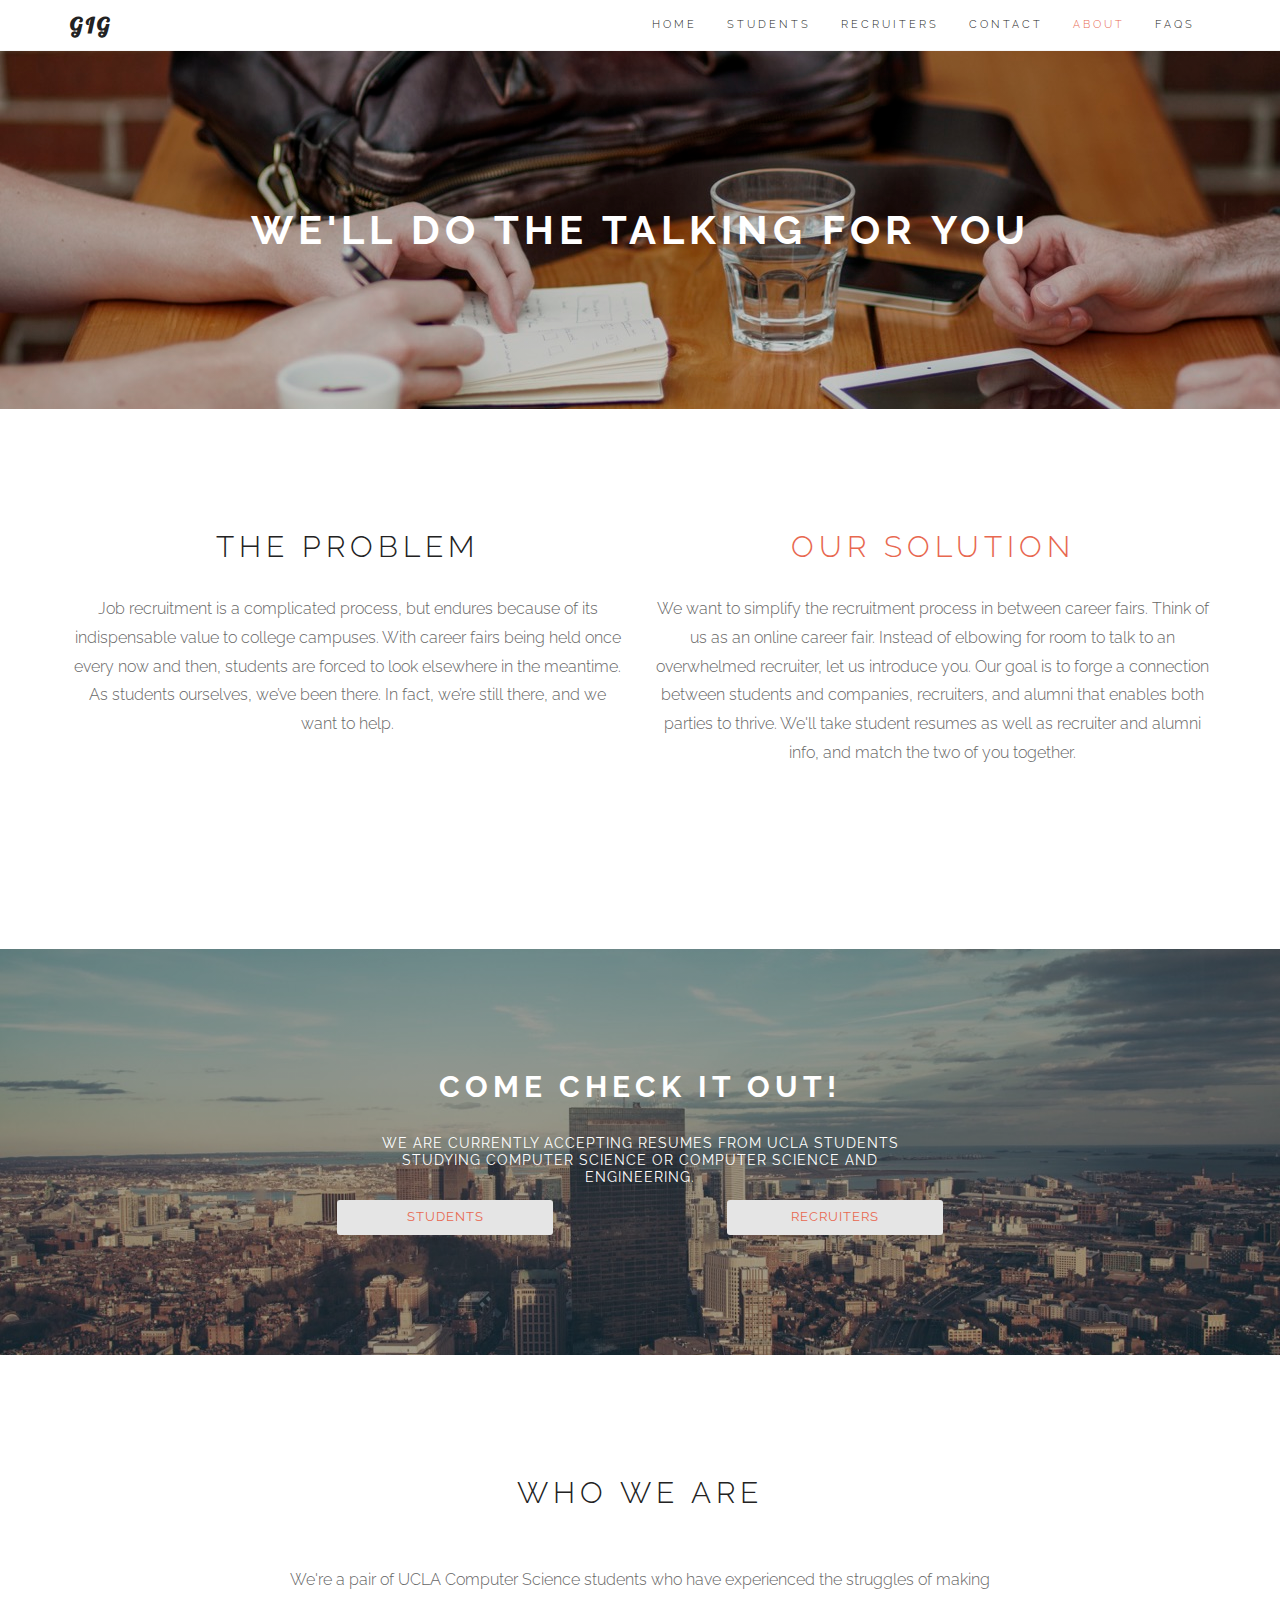
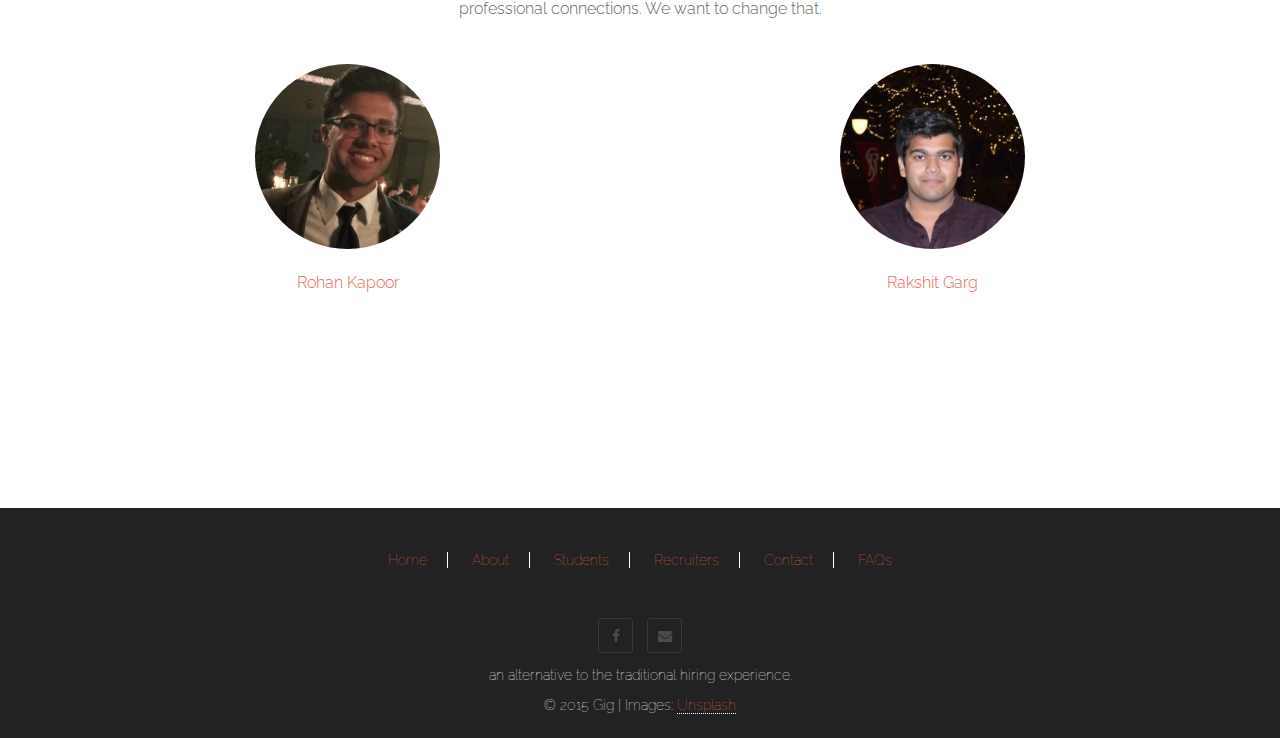
==== commit dc340676: "updated social network icons" ====
--- a/about.html
+++ b/about.html
@@ -7,6 +7,8 @@
     <meta name="author" content="">
 
     <title>Gig</title>
+        <link rel="icon" type="image/x-icon" href="http://uclagig.space/favicon.ico">
+    <link rel="shortcut icon" type="image/x-icon" href="http://uclagig.space/favicon.ico">
 
     <!-- CSS -->
     <link href="assets/bootstrap/css/bootstrap.min.css" rel="stylesheet" media="screen">
@@ -46,11 +48,11 @@
             <div class="collapse navbar-collapse" id="custom-collapse">
                 <ul class="nav navbar-nav navbar-right">
                     <li><a href="index.html">Home</a></li>
-                    <li class="active"><a href="about.html">About</a></li>
                     <li><a href="students.html">Students</a></li>
                     <li><a href="recruiters.html">Recruiters</a></li>
                     <li><a href="contact.html">Contact</a></li>
-                        <li><a href="faq.html">FAQs</a></li>
+                    <li class="active"><a href="about.html">About</a></li>
+                    <li><a href="faq.html">FAQs</a></li>
                 </ul>
             </div>
 
@@ -91,9 +93,8 @@
                         us as an online career fair. Instead of elbowing for room to talk to an
                         overwhelmed recruiter, let us introduce you. Our goal is to forge a connection
                         between students and companies, recruiters, and alumni that enables both
-                        parties to thrive. We'll take student's resumes as well as recruiter and
-                        alumni info, and match the two of you together. Oh yea, and the best part:
-                        it’s absolutely <u>free</u>.
+                        parties to thrive. We'll take student resumes as well as recruiter and
+                        alumni info, and match the two of you together.
                     </div>
 
             </div>
@@ -129,7 +130,7 @@
     <div class="row">
         <div class="col-sm-2"></div>
         <div class="col-sm-4 pfblock-header wow fadeInUp" >
-            <a class="button btn btn-group-lg" style="background-color: #e5e5e5; width:60%; !important;" href="students.php">Students</a>
+            <a class="button btn btn-group-lg" style="background-color: #e5e5e5; width:60%; !important;" href="students.html">Students</a>
         </div>
         <div class="col-sm-4 pfblock-header wow fadeInUp" >
             <a class="button btn btn-group-lg" style="background-color: #e5e5e5; width:60%; !important;" href="recruiters.html">Recruiters</a>
@@ -191,7 +192,7 @@
             <div class="col-sm-12" style="padding-bottom: 40px;">
                 <a href="index.html" style="border-right: 1px solid white; padding-right: 20px;">Home</a>
                 <a href="about.html" style="border-right: 1px solid white; padding-right: 20px; padding-left: 20px;">About</a>
-                <a href="students.php" style="border-right: 1px solid white; padding-right: 20px; padding-left: 20px;">Students</a>
+                <a href="students.html" style="border-right: 1px solid white; padding-right: 20px; padding-left: 20px;">Students</a>
                 <a href="recruiters.html" style="border-right: 1px solid white; padding-right: 20px; padding-left: 20px;">Recruiters</a>
                 <a href="contact.html" style="border-right: 1px solid white; padding-right: 20px; padding-left: 20px;">Contact</a>
                 <a href="faq.html" style="padding-left: 20px;">FAQs</a>
@@ -203,15 +204,12 @@
             <div class="col-sm-12">
 
                 <ul class="social-links">
-                    <li><a href="index.html#" class="wow fadeInUp"><i class="fa fa-facebook"></i></a></li>
-                    <li><a href="index.html#" class="wow fadeInUp" data-wow-delay=".1s"><i class="fa fa-twitter"></i></a></li>
-                    <li><a href="index.html#" class="wow fadeInUp" data-wow-delay=".2s"><i class="fa fa-google-plus"></i></a></li>
-                    <li><a href="index.html#" class="wow fadeInUp" data-wow-delay=".4s"><i class="fa fa-pinterest"></i></a></li>
-                    <li><a href="index.html#" class="wow fadeInUp" data-wow-delay=".5s"><i class="fa fa-envelope"></i></a></li>
+                    <li><a href="https://www.facebook.com/uclagigconnection" class="wow fadeInUp"><i class="fa fa-facebook"></i></a></li>
+                    <li><a href="contact.html" class="wow fadeInUp" data-wow-delay=".5s"><i class="fa fa-envelope"></i></a></li>
                 </ul>
 
                 <p style="margin-bottom: 5px !important;">
-                    an alternative to a traditional hiring experience.
+                    an alternative to the traditional hiring experience.
                 </p>
                 <p class="copyright">
                     © 2015 Gig | Images: <a href="https://unsplash.com/">Unsplash</a></a>
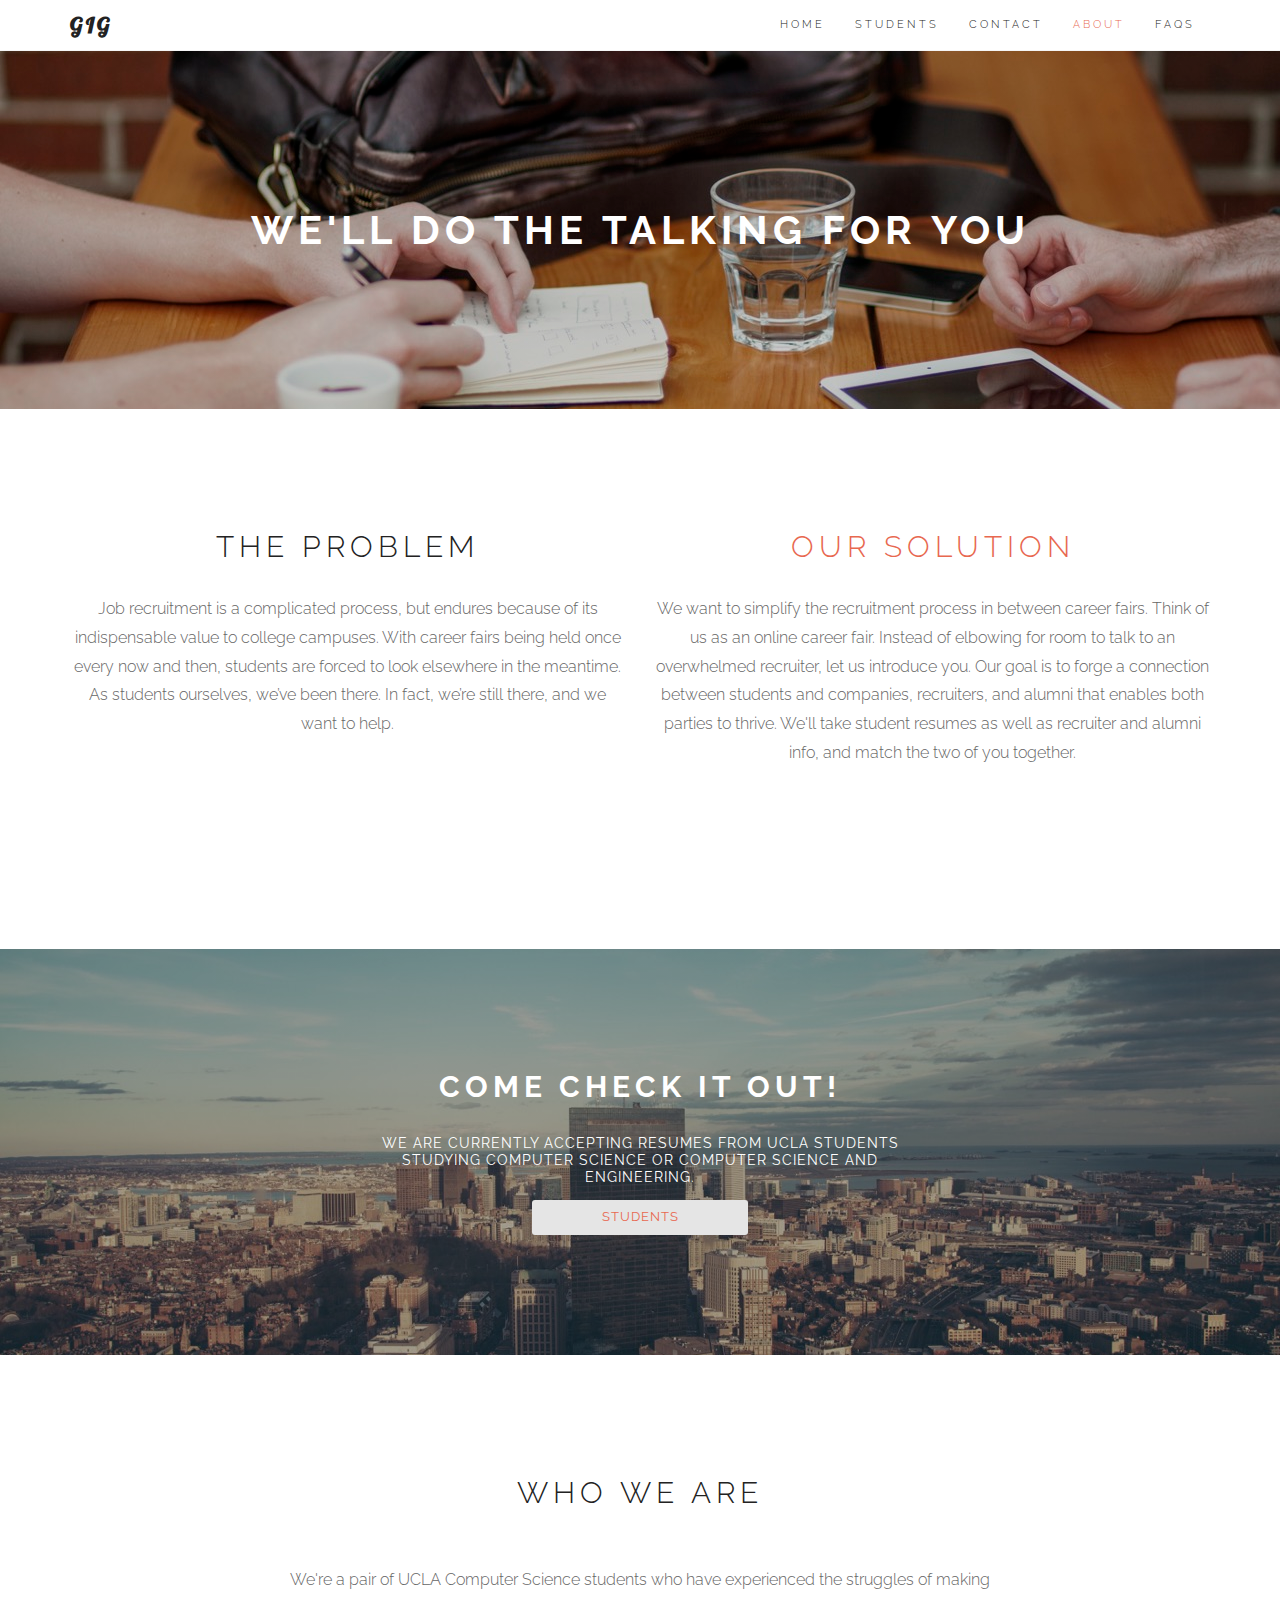
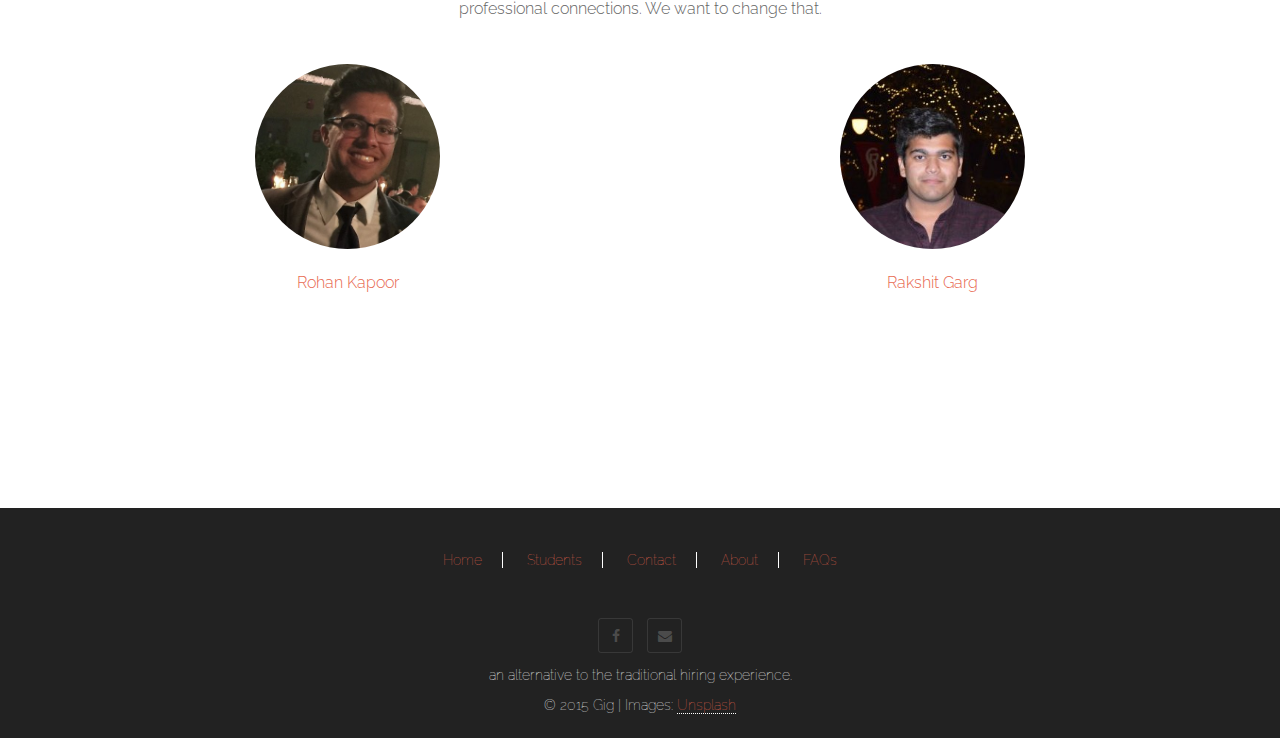
==== commit 1dbe6b4b: "merged recruiters and contacts page and fixed page order on footer" ====
--- a/about.html
+++ b/about.html
@@ -49,7 +49,6 @@
                 <ul class="nav navbar-nav navbar-right">
                     <li><a href="index.html">Home</a></li>
                     <li><a href="students.html">Students</a></li>
-                    <li><a href="recruiters.html">Recruiters</a></li>
                     <li><a href="contact.html">Contact</a></li>
                     <li class="active"><a href="about.html">About</a></li>
                     <li><a href="faq.html">FAQs</a></li>
@@ -128,14 +127,11 @@
         <div class="col-sm-3"></div>
     </div>
     <div class="row">
-        <div class="col-sm-2"></div>
+        <div class="col-sm-4"></div>
         <div class="col-sm-4 pfblock-header wow fadeInUp" >
             <a class="button btn btn-group-lg" style="background-color: #e5e5e5; width:60%; !important;" href="students.html">Students</a>
         </div>
-        <div class="col-sm-4 pfblock-header wow fadeInUp" >
-            <a class="button btn btn-group-lg" style="background-color: #e5e5e5; width:60%; !important;" href="recruiters.html">Recruiters</a>
-        </div>
-        <div class="col-sm-2"></div>
+        <div class="col-sm-4"></div>
     </div>
     </div>
 </section>
@@ -191,10 +187,9 @@
 
             <div class="col-sm-12" style="padding-bottom: 40px;">
                 <a href="index.html" style="border-right: 1px solid white; padding-right: 20px;">Home</a>
+                <a href="students.html" style="border-right: 1px solid white; padding-right: 20px; padding-left: 20px;">Students</a>
+                <a href="contact.html" style="border-right: 1px solid white; padding-right: 20px; padding-left: 20px;">Contact</a>
                 <a href="about.html" style="border-right: 1px solid white; padding-right: 20px; padding-left: 20px;">About</a>
-                <a href="students.html" style="border-right: 1px solid white; padding-right: 20px; padding-left: 20px;">Students</a>
-                <a href="recruiters.html" style="border-right: 1px solid white; padding-right: 20px; padding-left: 20px;">Recruiters</a>
-                <a href="contact.html" style="border-right: 1px solid white; padding-right: 20px; padding-left: 20px;">Contact</a>
                 <a href="faq.html" style="padding-left: 20px;">FAQs</a>
             </div>
 
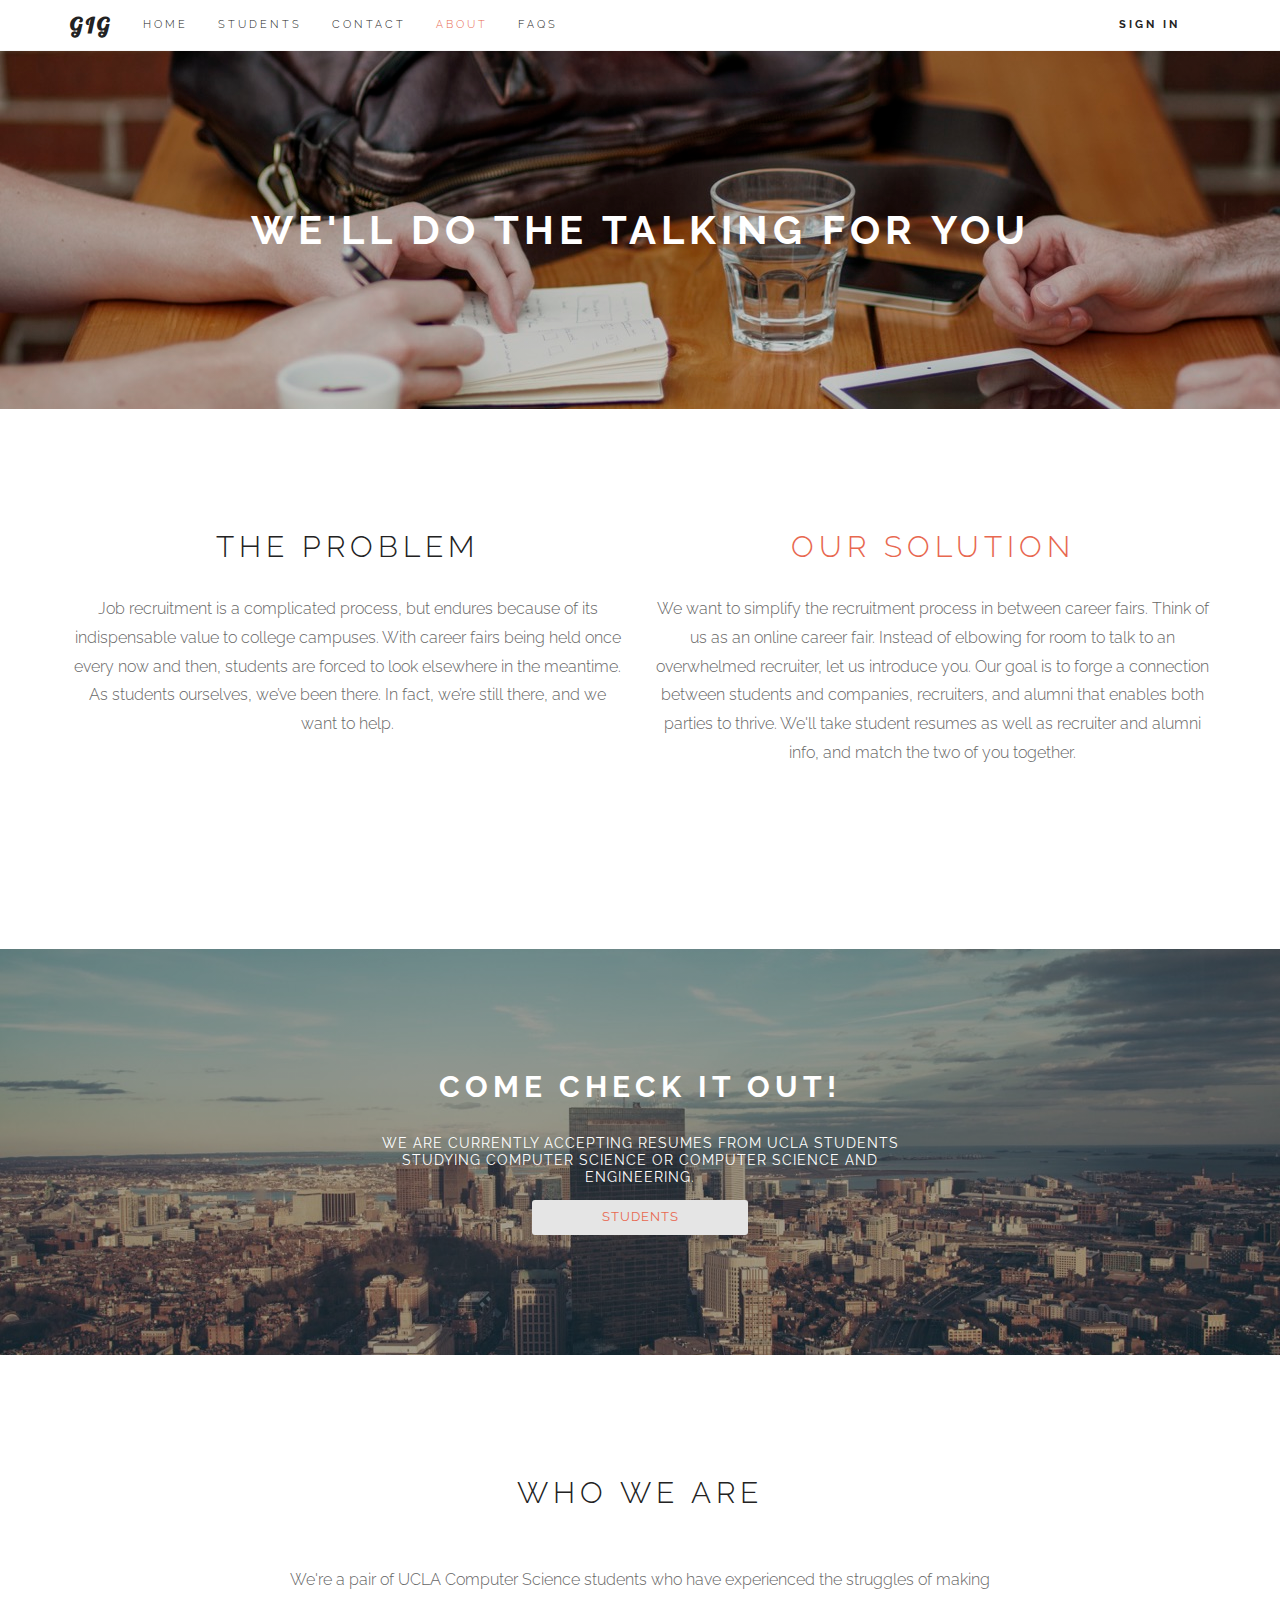
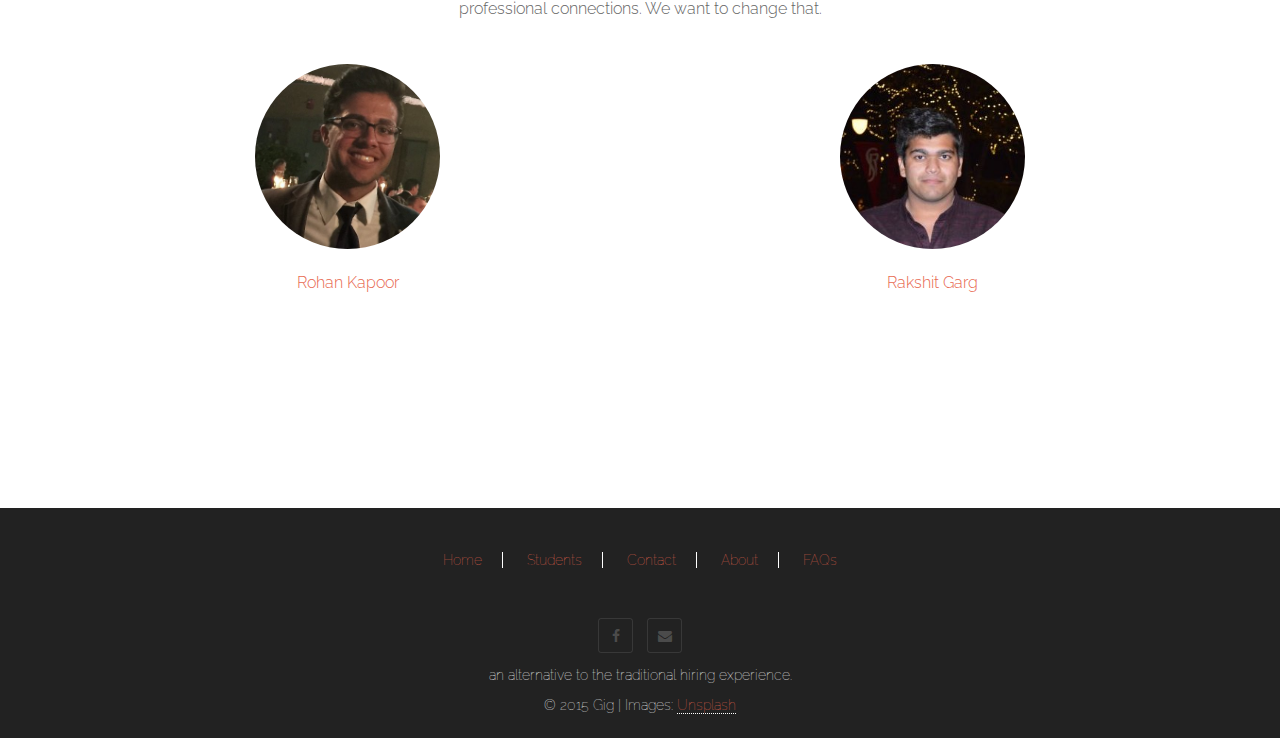
==== commit 90470be6: "fixed navbar" ====
--- a/about.html
+++ b/about.html
@@ -46,12 +46,15 @@
             </div>
 
             <div class="collapse navbar-collapse" id="custom-collapse">
-                <ul class="nav navbar-nav navbar-right">
+                <ul class="nav navbar-nav navbar-right" style = " display: inline-block !important; float: none !important; vertical-align: top !important;">
                     <li><a href="index.html">Home</a></li>
                     <li><a href="students.html">Students</a></li>
                     <li><a href="contact.html">Contact</a></li>
                     <li class="active"><a href="about.html">About</a></li>
                     <li><a href="faq.html">FAQs</a></li>
+                </ul>
+                <ul class="nav navbar-nav navbar-right">
+                    <li><a href="index.html" style="font-weight: 700 !important;">Sign In</a></li>
                 </ul>
             </div>
 
--- a/assets/css/style.css
+++ b/assets/css/style.css
@@ -649,6 +649,18 @@
 .navbar-custom .navbar-toggle .icon-bar {
 	background: #222;
 }
+
+/*@media (min-width: 768px) {
+	.navbar .navbar-nav {
+		display: inline-block !important;
+		float: none !important;
+		vertical-align: top !important;
+	}
+
+	.navbar .navbar-collapse {
+		text-align: center !important;
+	}
+}*/
 
 /* ---------------------------------------------- /*
  * Scroll to top
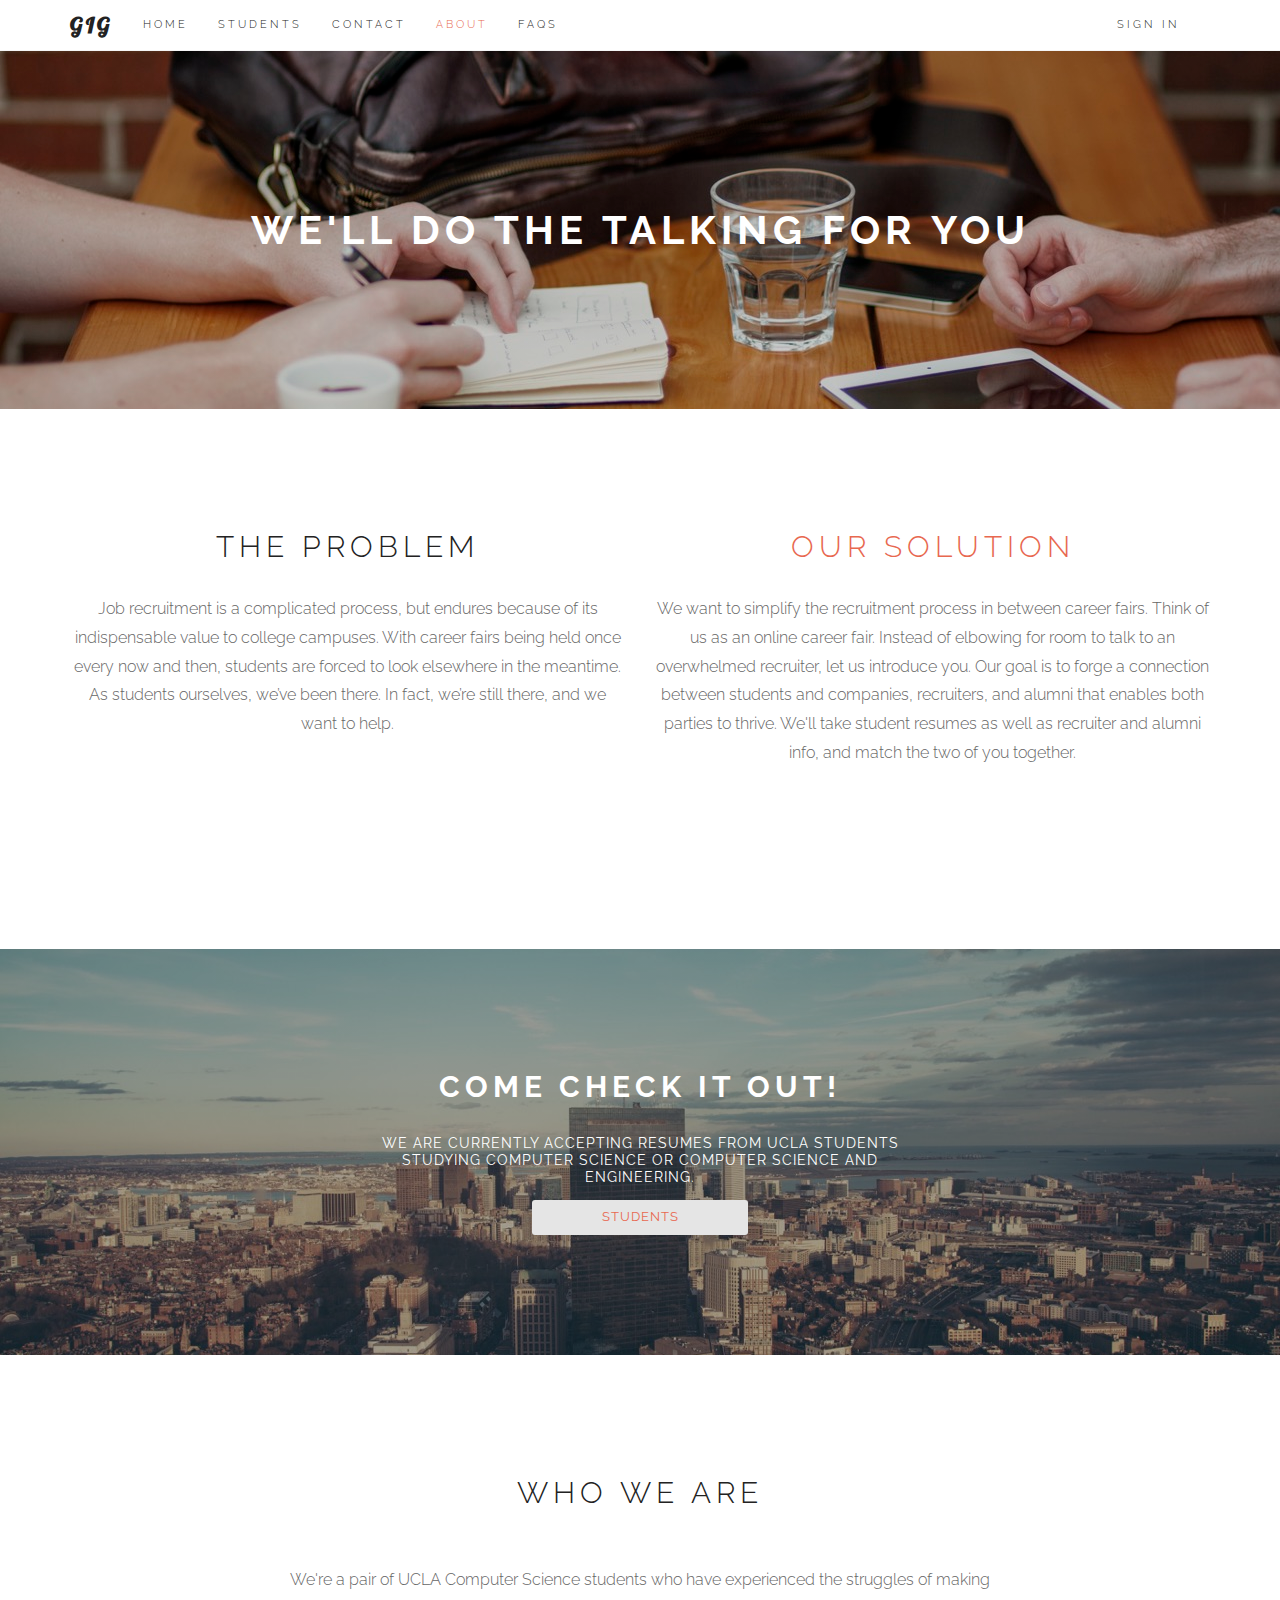
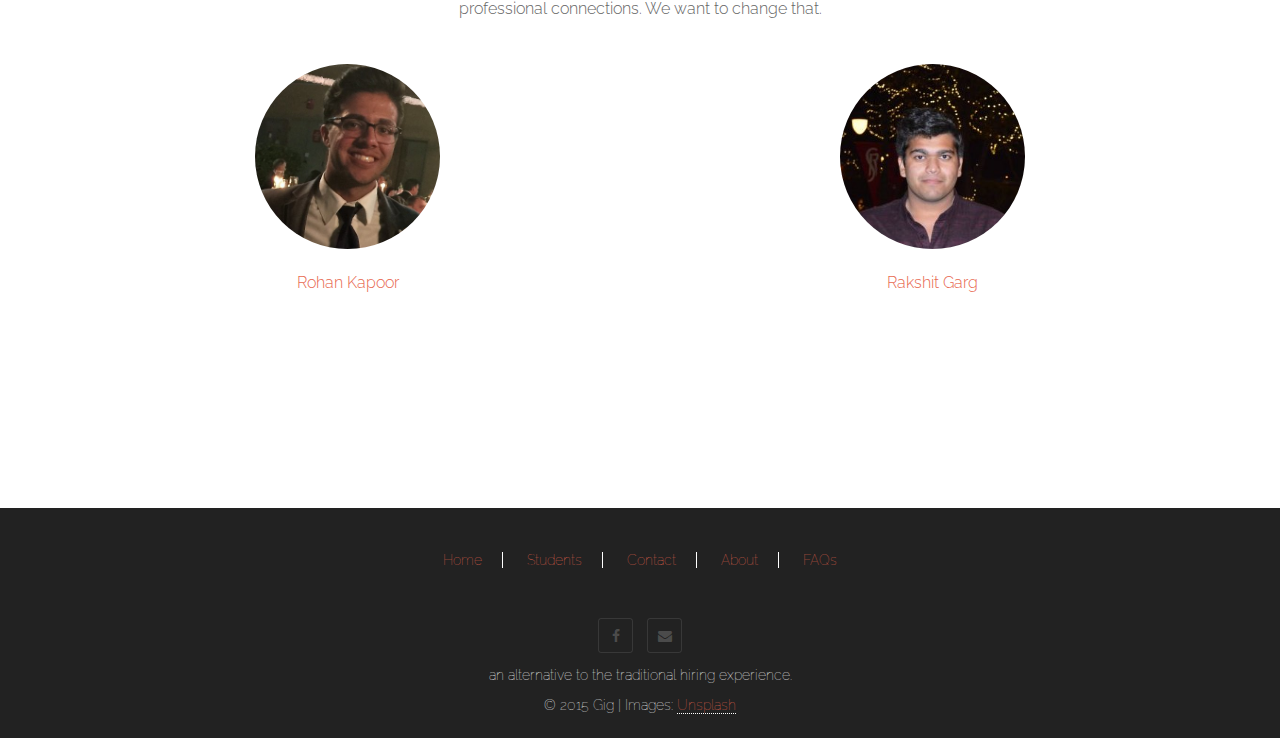
==== commit 0ca545ef: "design changes" ====
--- a/about.html
+++ b/about.html
@@ -54,7 +54,7 @@
                     <li><a href="faq.html">FAQs</a></li>
                 </ul>
                 <ul class="nav navbar-nav navbar-right">
-                    <li><a href="index.html" style="font-weight: 700 !important;">Sign In</a></li>
+                    <li><a href="signin.html">Sign In</a></li>
                 </ul>
             </div>
 
